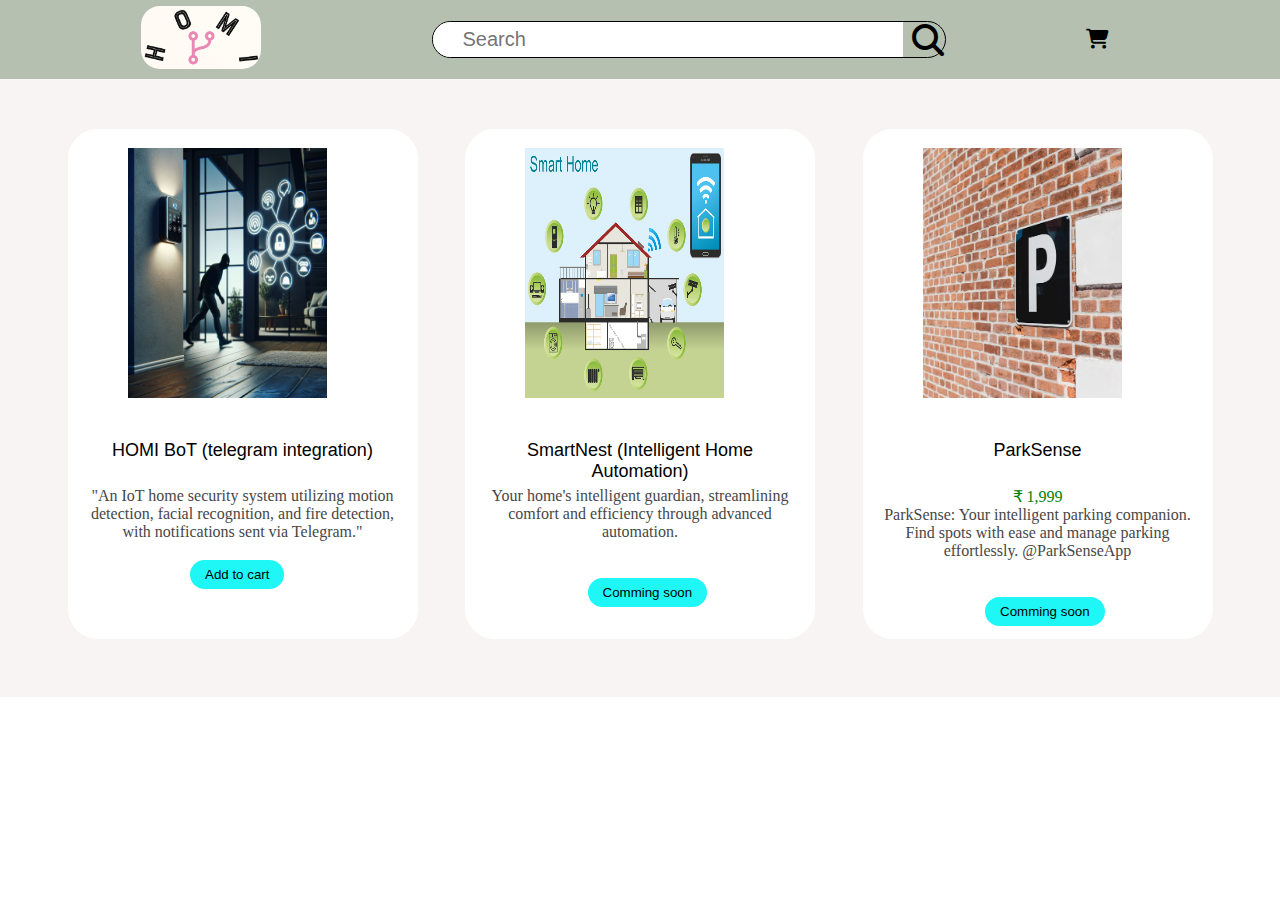
==== index.html @ 0d47ab82 "first commit" ====
<!DOCTYPE html>
<html lang="en">
<head>
    <meta charset="UTF-8">
    <meta name="viewport" content="width=device-width, initial-scale=1.0">
    <title>HOMI</title>
    <link rel="stylesheet" href="home.css">
    <link rel="icon" href="img/logo.png">
    <script src="home.js"></script>
    <link rel="stylesheet" href="https://cdnjs.cloudflare.com/ajax/libs/font-awesome/6.4.2/css/all.min.css">
</head>
<body>
<nav>
    <a href="#">
        <img class="logo" width="120px" src="img/Logo.png" alt="">
    </a>
    <div class="input">
        <input class="input-field" id="search-input" type="text" placeholder="Search">
        <i class="fa-solid fa-magnifying-glass fa-2xl" style="color: #000000; padding-left: 5px;"></i>
    </div>
    <div class="header">
        <a href="cart.html">          
            <div style="display: block; margin-left: 0px;">    
                <i class="fa badge fa-lg" id="cart-icon">&#xf07a;</i>
            </div>
        </a>
    </div>
</nav>
<div class="items" id="item-container">
    <div class="item" category="mobile" >
        <img src="img/mqucbm7r.png" alt="">
        <div class="info">
            <p class="name">HOMI BoT (telegram integration)</p>
            <p class="price"></p>
            <p class="spec">"An IoT home security system utilizing motion detection, facial recognition, and fire detection, with notifications sent via Telegram."</p>
        </div>
        <Button onclick="addToCart('HOMI BoT (telegram integration)', 2999, 'img/mqucbm7r.png')" class="btn1">Add to cart</Button>
    </div>

<div class="item" category="mobile" >
    <img src="img/smart-home-2005993_1280.webp" alt="">
    <div class="info">
        <p class="name">SmartNest (Intelligent Home Automation)</p>
        <p class="price"></p>
        <p class="spec">Your home's intelligent guardian, streamlining comfort and efficiency through advanced automation.    
            <br>
            <br>
        </p>
    </div>
    <Button class="btn1">Comming soon</Button>
</div>
<div class="item" category="mobile" >
    <img src="img/park.avif" alt="">
    <div class="info">
        <p class="name">ParkSense</p>
        <p class="price">₹ 1,999</p>
        <p class="spec">ParkSense: Your intelligent parking companion. Find spots with ease and manage parking effortlessly. @ParkSenseApp<br>
        <br></p>
    </div>
    <Button class="btn1">Comming soon</Button>
</div>    
</div>
</div>
</div>
<script>
    function addToCart(itemName, itemPrice, itemImage) {
        // Retrieve cart items from localStorage or initialize an empty array
        let cartItems = JSON.parse(localStorage.getItem('cartItems')) || [];
        
        // Check if the item is already in the cart
        const existingItemIndex = cartItems.findIndex(item => item.name === itemName);
        
        if (existingItemIndex !== -1) {
            // If item is already in the cart, alert the user
            alert("This item is already in your cart.");
            return;
        }

        // Add the new item to the cart
        cartItems.push({
            name: itemName,
            price: itemPrice,
            image: itemImage,
            quantity: 1 // Assuming initial quantity is 1
        });

        // Store updated cart items back to localStorage
        localStorage.setItem('cartItems', JSON.stringify(cartItems));
        
        // Alert user that item is added to cart (optional)
        alert("Item added to cart!");
    }
</script>
</body>
</html>
---- home.css ----
*{
    margin: 0px;
    padding: 0px;
}
.logo{
    border-radius: 19px;
}
nav{
    background-color: rgb(181, 192, 176);
    display: flex;
    height: 79px;
    align-items: center;
    justify-content: space-evenly;
    position: fixed;
    left: 0px;
    right: 0px;
}
.input{
    border-radius: 25px;
    border: 1px solid black;
    width: 40%;
    background-color: rgb(181, 192, 176);
}
nav a{
    text-decoration: none;
    margin-right: 30px;
    color: black;
    display: inline-block;
    position: relative;
}
.input-field{
    border-bottom-left-radius: 25px ;
    border-top-left-radius: 25px ;
    height: 35px;
    border: none;
    padding-left: 30px;
    width: 86%;
    font-size: 20px;
}
.input-field:focus{
    outline: none;
}
.header{
    display: flex;
    justify-content: space-evenly;
}
nav a::after {
    content: '';
    position: absolute;
    width: 100%;
    transform: scaleX(0);
    height: 2px;
    bottom: 0px;
    left: 0;
    background-color: white;
    transform-origin: bottom right;
    transition: transform 0.35s ease-out;
}
nav a:hover::after {
    transform: scaleX(1);
    transform-origin: bottom left;
}.cart-button {
    position: relative;
    display: inline-block;
    cursor: pointer;
}
.navbar1{
    display: none;
}
.badge:after {
    content: attr(value);
    font-size: 12px;
    color: #fff;
    background: red;
    border-radius: 50%;
    padding: 0 5px;
    position: absolute;
    left: -8px;
    top: -10px;
    opacity: 0.9;
}
#menu-toggle{
    display: none;
}
.body{
    padding-top: 70px;
    margin-left: 70px;
    display: flex;
    width: 90%;
    padding-bottom: 19px;
    border-bottom: 1px solid rgb(161, 159, 159);
    justify-content: space-evenly;
}
.categoey{
    cursor: pointer;
    width: 50px;
    height: 60px;
}
.categoey p{
    text-align: center;
}
.categoey img{
    height: 60px;
}
.items{
    background-color: #f8f4f4;
    padding: 39px;
    display: flex;
    justify-content: space-evenly;
    flex-wrap: wrap;
}
.item{
    margin: 19px;
    height: 510px;
    width: 350px;
    margin-top: 90px;
    border: 1px solid black;
    border-radius: 30px;
    border: none;
    background-color: rgb(255, 255, 255);
}
.item img{
    height: 250px;
    cursor: pointer;
    width: 199px;
    border-radius: 30px;
    background-color: white;
    padding: 19px 60px 19px 60px;
}
.item Button {
    background-color: rgb(31, 247, 247);
    padding: 7px 15px 7px 15px;
    border-radius: 20px;
    margin-left: 35%;
    border: none;
    cursor: pointer;
    margin-bottom: 19px ;
}
.item span{
    margin-left: 25px;
    font-style: italic;
    color: gray;
}
.info{
    cursor: pointer;
    text-align: center;
    padding: 19px;
}
.name{
    font-size: 18px;
    height: 47px;
    font-family:'Segoe UI', Tahoma, Geneva, Verdana, sans-serif;
}
.price{
    color: green;
}
.spec{
    color: rgb(71, 71, 71);
}


@media (max-width: 480px) {
    nav {
        flex-direction: column;
        display: flex;
        align-items: center;
        height: auto;
        padding: 10px 0;
        
    }
    
    .input {
        display: flex;
        width: 70%;
        margin-bottom: 15px;
    }
    .fa-magnifying-glass{
        padding-top: 17px;
    }
    .category {
        flex-basis: calc(25% - 20px); 
        max-width: calc(25% - 20px); 
        text-align: center;
        margin-right: 20px;
    }

    .category:last-child {
        margin-right: 0; 
    }

    .category img {
        max-width: 100%;
    }
    .input-field {
        width: 100%;
    }
    .header{
        width: 100%;
        display: flex;
        justify-content: center;
    }
    .header a{
        padding-left: 50px;
    }
    .header a {
        margin: 5px 0;
    }

    .cart-button {
        margin-top: 15px;
    }
    .items{
        padding: 0px;
    }
    .body {
        display: flex;
        flex-wrap: wrap;
        width: 100%;
        height: 190px;
        padding: 0px;
        padding-top: 170px;
        margin: 0px;
    }
    .items{
        padding-top: 90px;
    }
}
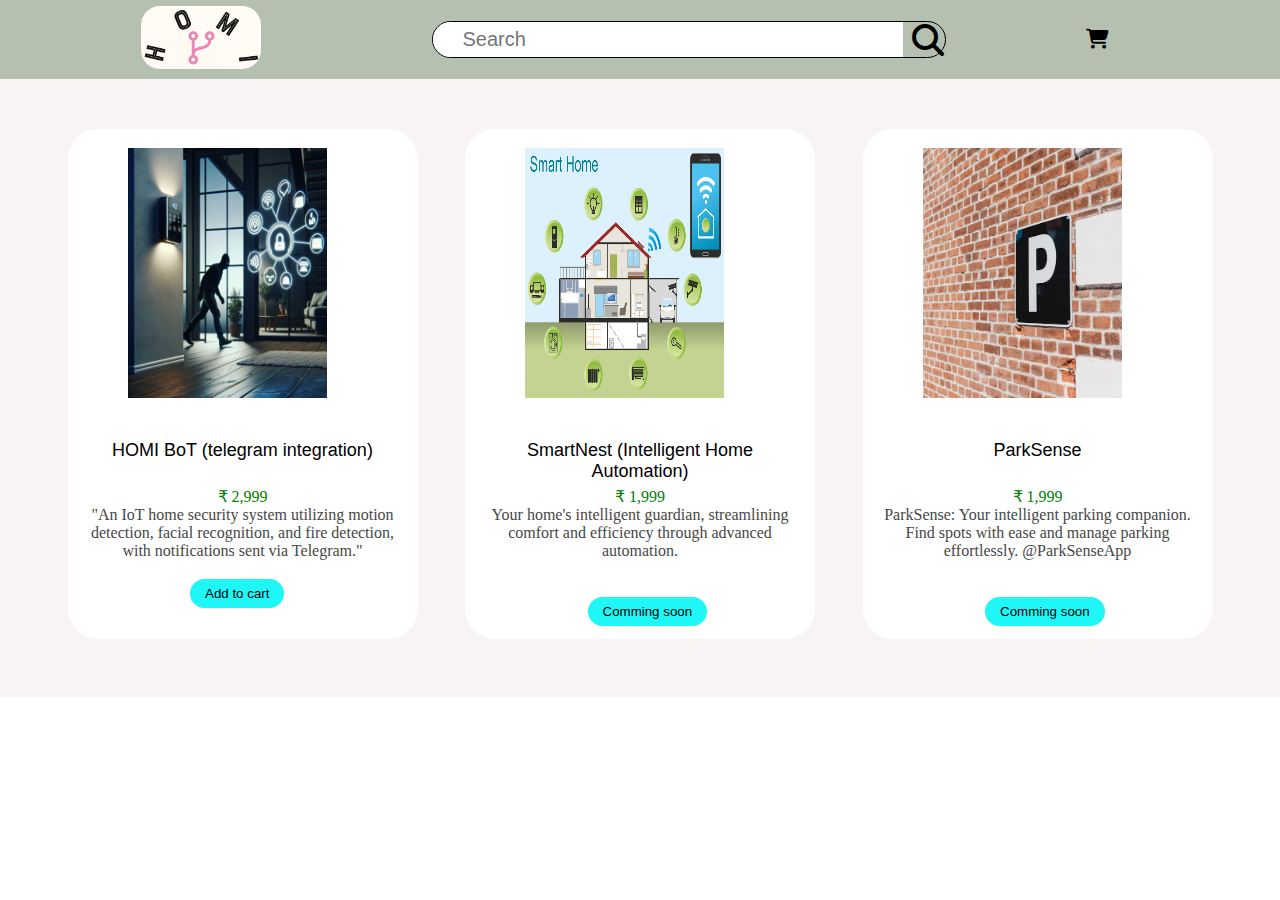
==== commit df3f2376: "commit" ====
--- a/index.html
+++ b/index.html
@@ -31,7 +31,7 @@
         <img src="img/mqucbm7r.png" alt="">
         <div class="info">
             <p class="name">HOMI BoT (telegram integration)</p>
-            <p class="price"></p>
+            <p class="price">₹ 2,999</p>
             <p class="spec">"An IoT home security system utilizing motion detection, facial recognition, and fire detection, with notifications sent via Telegram."</p>
         </div>
         <Button onclick="addToCart('HOMI BoT (telegram integration)', 2999, 'img/mqucbm7r.png')" class="btn1">Add to cart</Button>
@@ -41,7 +41,7 @@
     <img src="img/smart-home-2005993_1280.webp" alt="">
     <div class="info">
         <p class="name">SmartNest (Intelligent Home Automation)</p>
-        <p class="price"></p>
+        <p class="price">₹ 1,999</p>
         <p class="spec">Your home's intelligent guardian, streamlining comfort and efficiency through advanced automation.    
             <br>
             <br>
